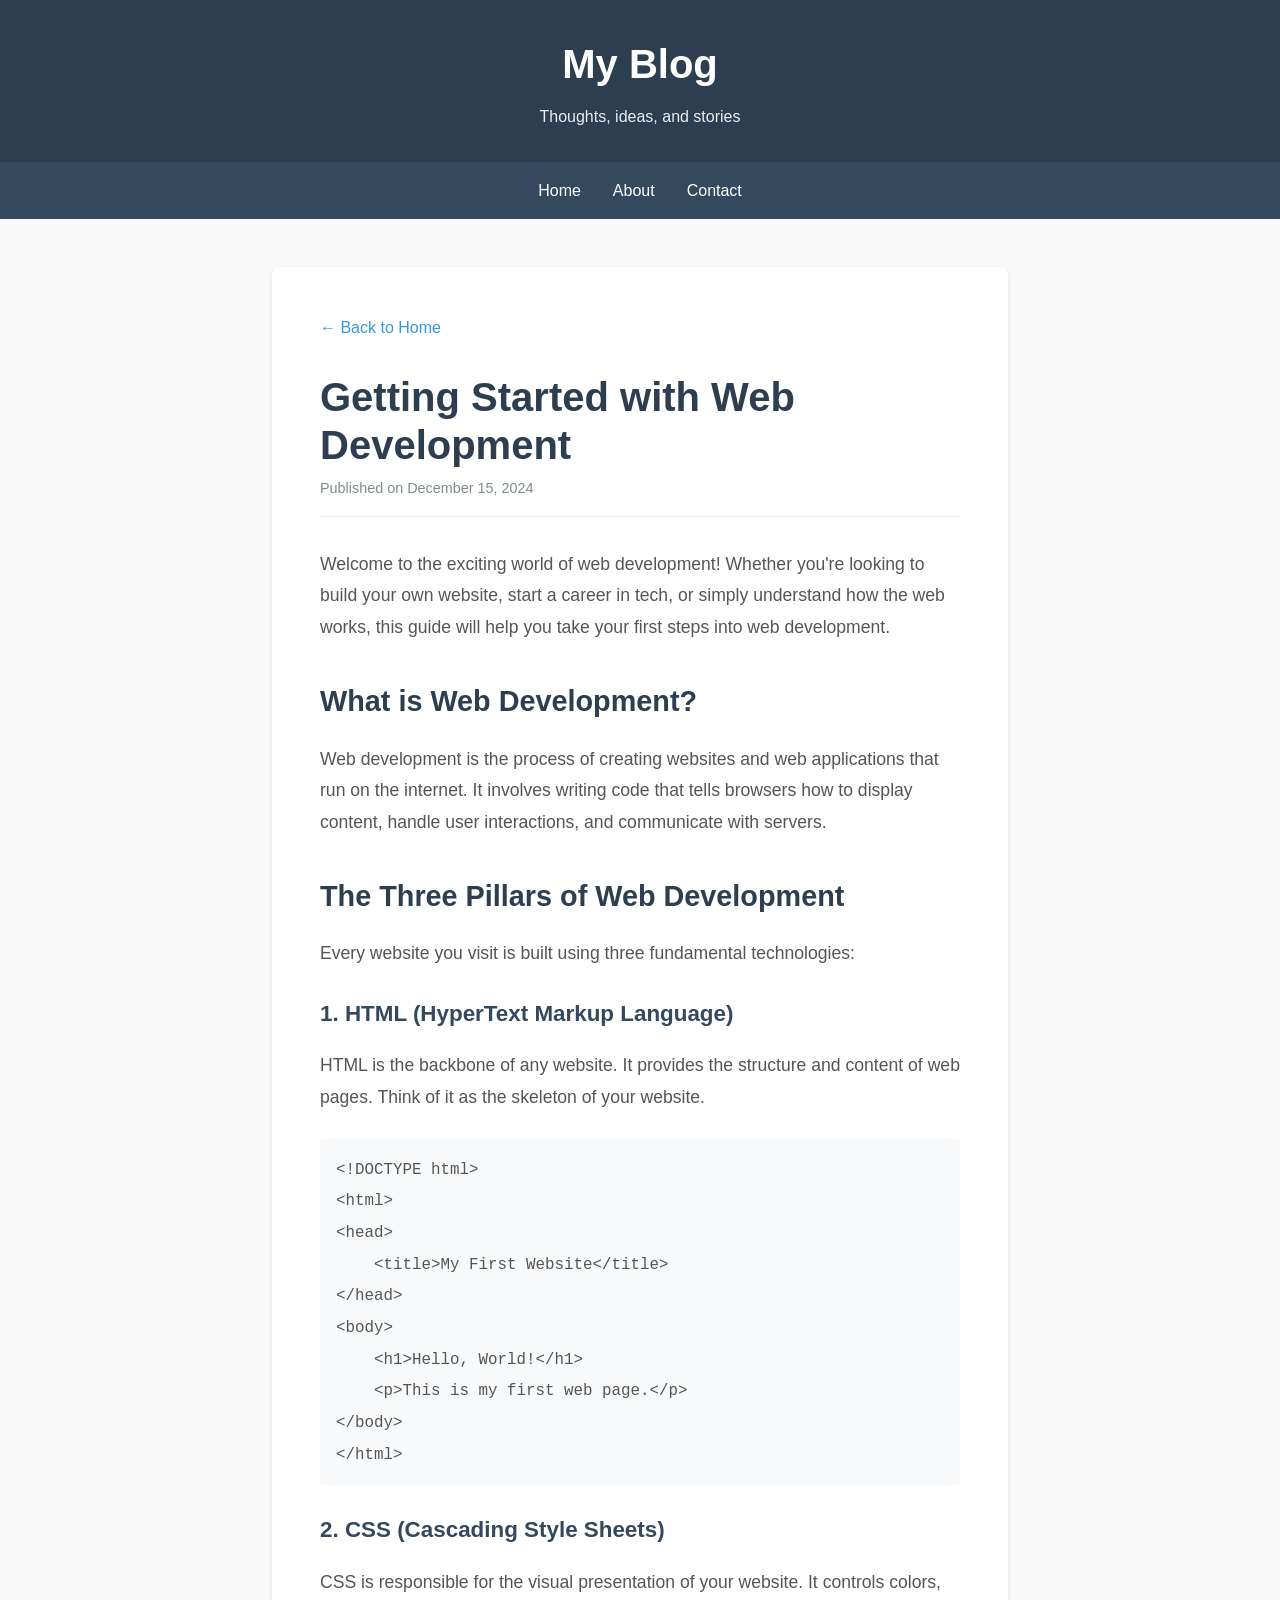
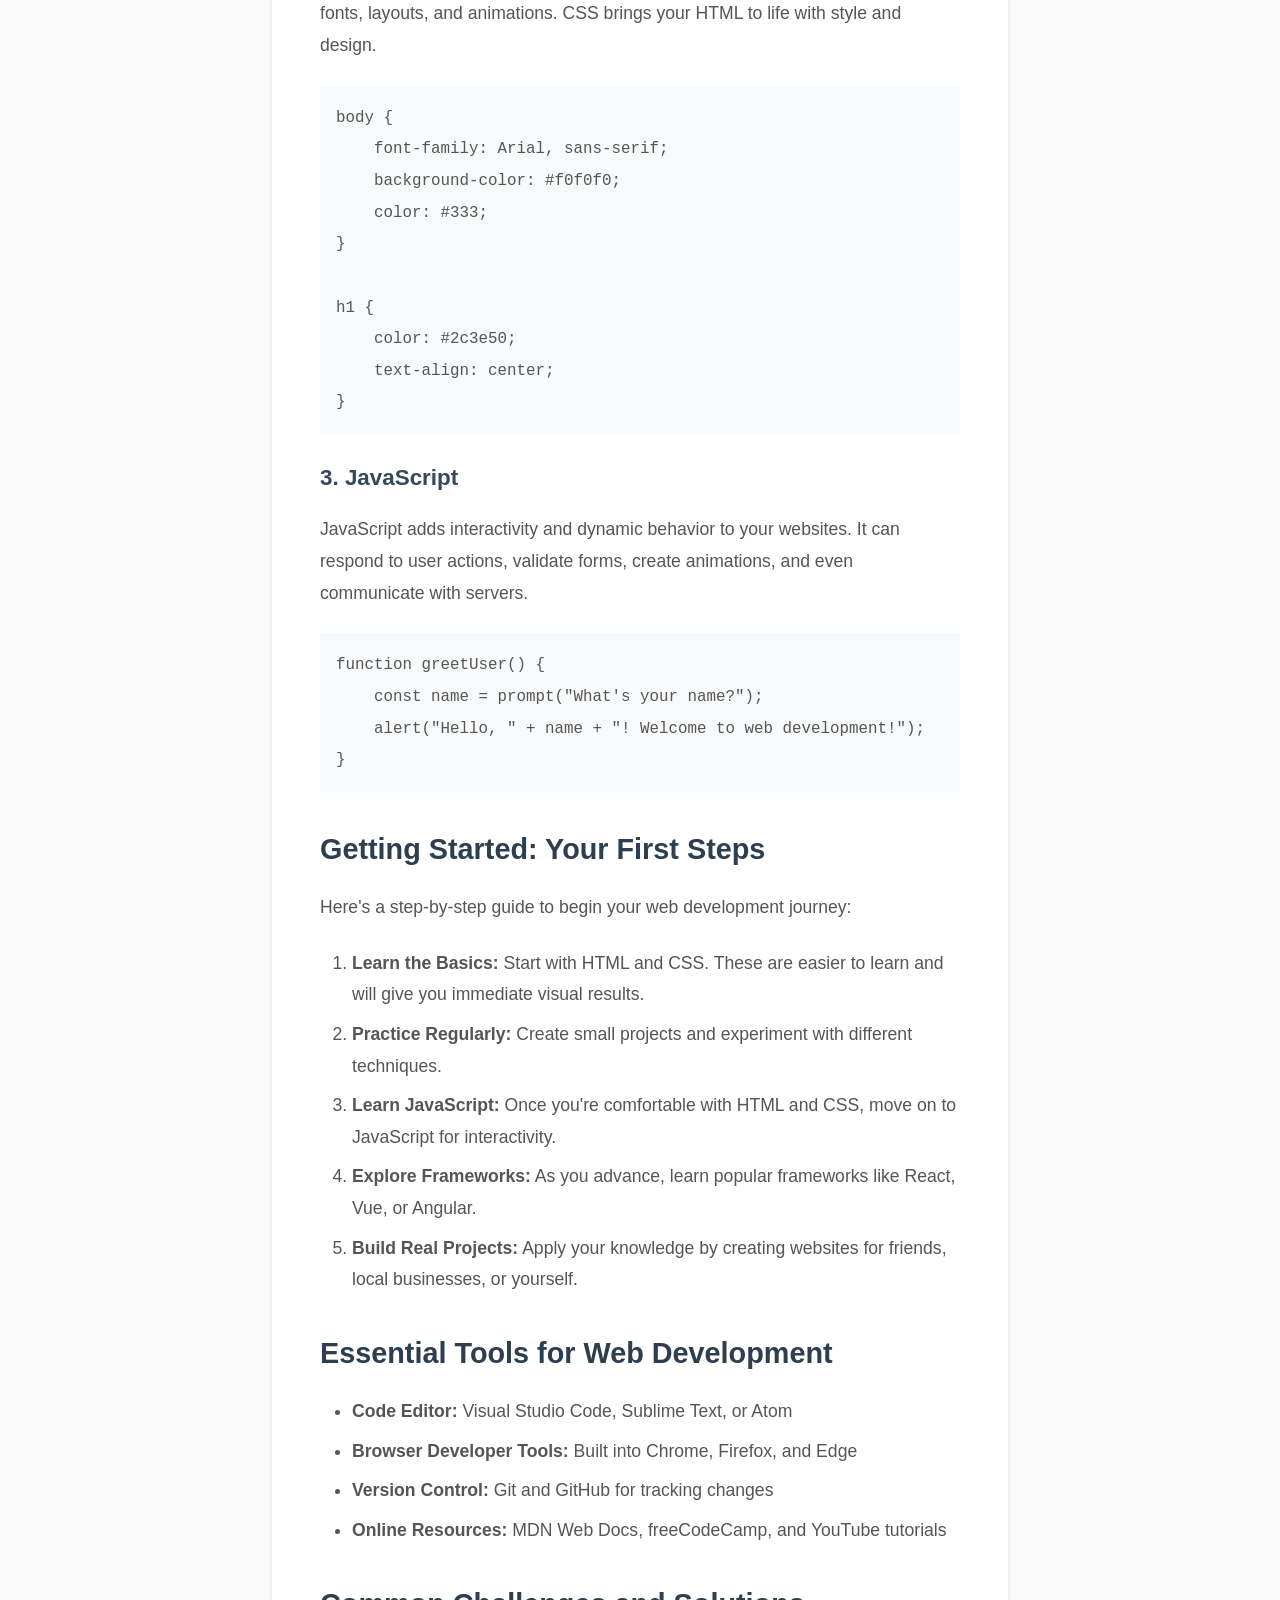
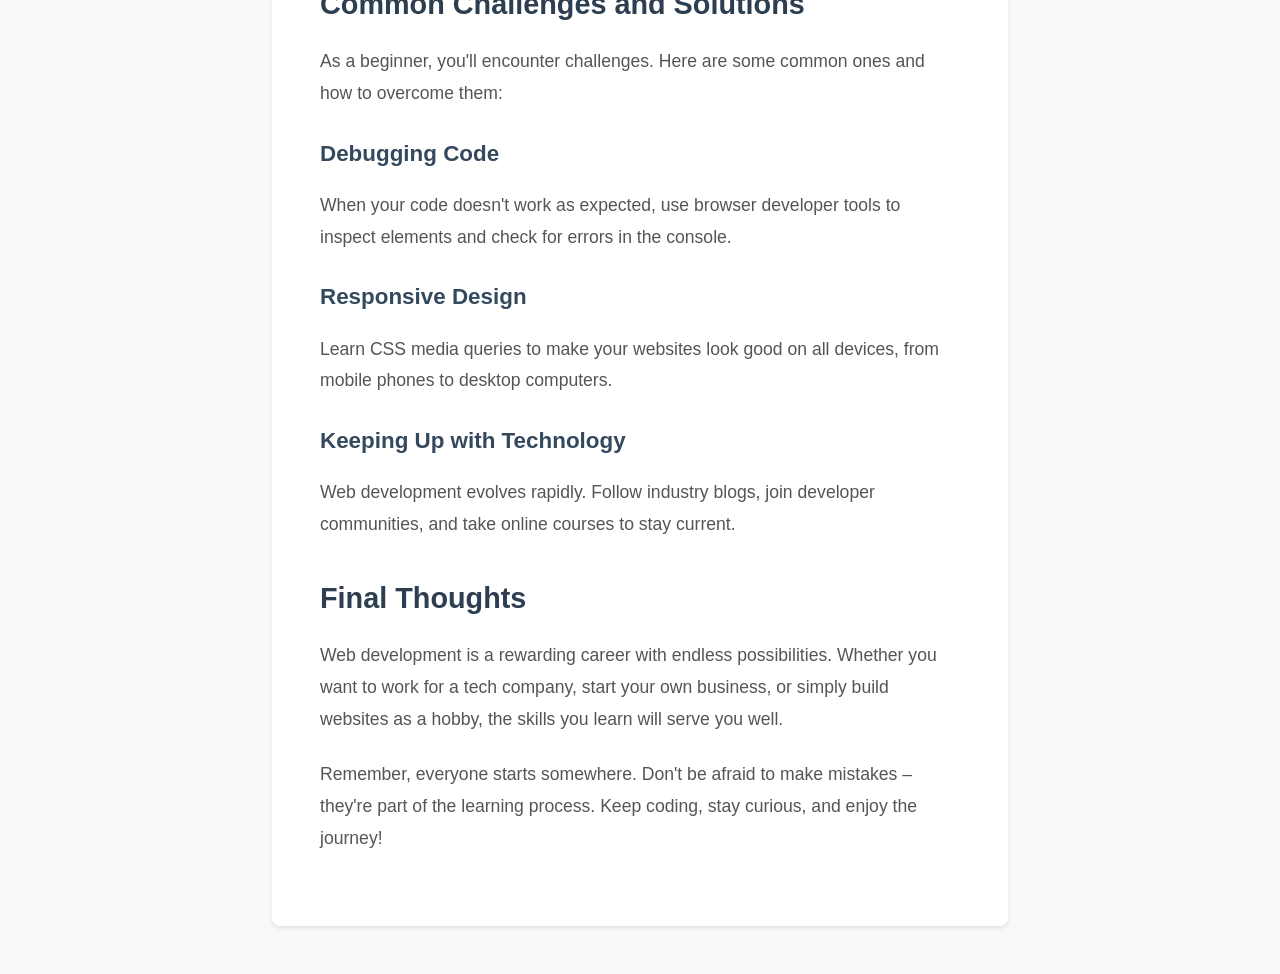
==== posts/post1.html @ 20026648 "Initial blog" ====
<!DOCTYPE html>
<html lang="en">
<head>
    <meta charset="UTF-8">
    <meta name="viewport" content="width=device-width, initial-scale=1.0">
    <title>Getting Started with Web Development - My Blog</title>
    <style>
        * {
            margin: 0;
            padding: 0;
            box-sizing: border-box;
        }

        body {
            font-family: 'Segoe UI', Tahoma, Geneva, Verdana, sans-serif;
            line-height: 1.6;
            color: #333;
            background-color: #f9f9f9;
        }

        header {
            background-color: #2c3e50;
            color: white;
            padding: 2rem 0;
            text-align: center;
        }

        header h1 {
            font-size: 2.5rem;
            margin-bottom: 0.5rem;
        }

        header p {
            font-size: 1rem;
            opacity: 0.9;
        }

        nav {
            background-color: #34495e;
            padding: 1rem 0;
            position: sticky;
            top: 0;
        }

        nav ul {
            list-style: none;
            display: flex;
            justify-content: center;
            gap: 2rem;
            max-width: 1200px;
            margin: 0 auto;
            padding: 0 2rem;
        }

        nav a {
            color: white;
            text-decoration: none;
            font-weight: 500;
            transition: color 0.3s;
        }

        nav a:hover {
            color: #3498db;
        }

        .container {
            max-width: 800px;
            margin: 3rem auto;
            padding: 0 2rem;
        }

        .blog-post-full {
            background: white;
            padding: 3rem;
            border-radius: 8px;
            box-shadow: 0 2px 4px rgba(0,0,0,0.1);
        }

        .blog-post-full h1 {
            color: #2c3e50;
            margin-bottom: 0.5rem;
            font-size: 2.5rem;
            line-height: 1.2;
        }

        .blog-date {
            color: #7f8c8d;
            font-size: 0.9rem;
            margin-bottom: 2rem;
            border-bottom: 1px solid #ecf0f1;
            padding-bottom: 1rem;
        }

        .blog-content {
            color: #555;
            font-size: 1.1rem;
            line-height: 1.8;
        }

        .blog-content h2 {
            color: #2c3e50;
            margin: 2rem 0 1rem 0;
            font-size: 1.8rem;
        }

        .blog-content h3 {
            color: #34495e;
            margin: 1.5rem 0 1rem 0;
            font-size: 1.4rem;
        }

        .blog-content p {
            margin-bottom: 1.5rem;
        }

        .blog-content ul, .blog-content ol {
            margin-bottom: 1.5rem;
            padding-left: 2rem;
        }

        .blog-content li {
            margin-bottom: 0.5rem;
        }

        .blog-content code {
            background-color: #f8f9fa;
            padding: 0.2rem 0.4rem;
            border-radius: 4px;
            font-family: 'Courier New', monospace;
            font-size: 0.9em;
        }

        .blog-content pre {
            background-color: #f8f9fa;
            padding: 1rem;
            border-radius: 4px;
            overflow-x: auto;
            margin: 1.5rem 0;
        }

        .blog-content pre code {
            background-color: transparent;
            padding: 0;
        }

        .back-link {
            display: inline-block;
            margin-bottom: 2rem;
            color: #3498db;
            text-decoration: none;
            font-weight: 500;
        }

        .back-link:hover {
            text-decoration: underline;
        }
    </style>
</head>
<body>
    <header>
        <h1>My Blog</h1>
        <p>Thoughts, ideas, and stories</p>
    </header>

    <nav>
        <ul>
            <li><a href="../index.html">Home</a></li>
            <li><a href="#about">About</a></li>
            <li><a href="#contact">Contact</a></li>
        </ul>
    </nav>

    <div class="container">
        <article class="blog-post-full">
            <a href="../index.html" class="back-link">← Back to Home</a>

            <h1>Getting Started with Web Development</h1>
            <div class="blog-date">Published on December 15, 2024</div>

            <div class="blog-content">
                <p>Welcome to the exciting world of web development! Whether you're looking to build your own website, start a career in tech, or simply understand how the web works, this guide will help you take your first steps into web development.</p>

                <h2>What is Web Development?</h2>
                <p>Web development is the process of creating websites and web applications that run on the internet. It involves writing code that tells browsers how to display content, handle user interactions, and communicate with servers.</p>

                <h2>The Three Pillars of Web Development</h2>
                <p>Every website you visit is built using three fundamental technologies:</p>

                <h3>1. HTML (HyperText Markup Language)</h3>
                <p>HTML is the backbone of any website. It provides the structure and content of web pages. Think of it as the skeleton of your website.</p>
                <pre><code>&lt;!DOCTYPE html&gt;
&lt;html&gt;
&lt;head&gt;
    &lt;title&gt;My First Website&lt;/title&gt;
&lt;/head&gt;
&lt;body&gt;
    &lt;h1&gt;Hello, World!&lt;/h1&gt;
    &lt;p&gt;This is my first web page.&lt;/p&gt;
&lt;/body&gt;
&lt;/html&gt;</code></pre>

                <h3>2. CSS (Cascading Style Sheets)</h3>
                <p>CSS is responsible for the visual presentation of your website. It controls colors, fonts, layouts, and animations. CSS brings your HTML to life with style and design.</p>
                <pre><code>body {
    font-family: Arial, sans-serif;
    background-color: #f0f0f0;
    color: #333;
}

h1 {
    color: #2c3e50;
    text-align: center;
}</code></pre>

                <h3>3. JavaScript</h3>
                <p>JavaScript adds interactivity and dynamic behavior to your websites. It can respond to user actions, validate forms, create animations, and even communicate with servers.</p>
                <pre><code>function greetUser() {
    const name = prompt("What's your name?");
    alert("Hello, " + name + "! Welcome to web development!");
}</code></pre>

                <h2>Getting Started: Your First Steps</h2>
                <p>Here's a step-by-step guide to begin your web development journey:</p>

                <ol>
                    <li><strong>Learn the Basics:</strong> Start with HTML and CSS. These are easier to learn and will give you immediate visual results.</li>
                    <li><strong>Practice Regularly:</strong> Create small projects and experiment with different techniques.</li>
                    <li><strong>Learn JavaScript:</strong> Once you're comfortable with HTML and CSS, move on to JavaScript for interactivity.</li>
                    <li><strong>Explore Frameworks:</strong> As you advance, learn popular frameworks like React, Vue, or Angular.</li>
                    <li><strong>Build Real Projects:</strong> Apply your knowledge by creating websites for friends, local businesses, or yourself.</li>
                </ol>

                <h2>Essential Tools for Web Development</h2>
                <ul>
                    <li><strong>Code Editor:</strong> Visual Studio Code, Sublime Text, or Atom</li>
                    <li><strong>Browser Developer Tools:</strong> Built into Chrome, Firefox, and Edge</li>
                    <li><strong>Version Control:</strong> Git and GitHub for tracking changes</li>
                    <li><strong>Online Resources:</strong> MDN Web Docs, freeCodeCamp, and YouTube tutorials</li>
                </ul>

                <h2>Common Challenges and Solutions</h2>
                <p>As a beginner, you'll encounter challenges. Here are some common ones and how to overcome them:</p>

                <h3>Debugging Code</h3>
                <p>When your code doesn't work as expected, use browser developer tools to inspect elements and check for errors in the console.</p>

                <h3>Responsive Design</h3>
                <p>Learn CSS media queries to make your websites look good on all devices, from mobile phones to desktop computers.</p>

                <h3>Keeping Up with Technology</h3>
                <p>Web development evolves rapidly. Follow industry blogs, join developer communities, and take online courses to stay current.</p>

                <h2>Final Thoughts</h2>
                <p>Web development is a rewarding career with endless possibilities. Whether you want to work for a tech company, start your own business, or simply build websites as a hobby, the skills you learn will serve you well.</p>

                <p>Remember, everyone starts somewhere. Don't be afraid to make mistakes – they're part of the learning process. Keep coding, stay curious, and enjoy the journey!</p>
            </div>
        </article>
    </div>
</body>
</html>
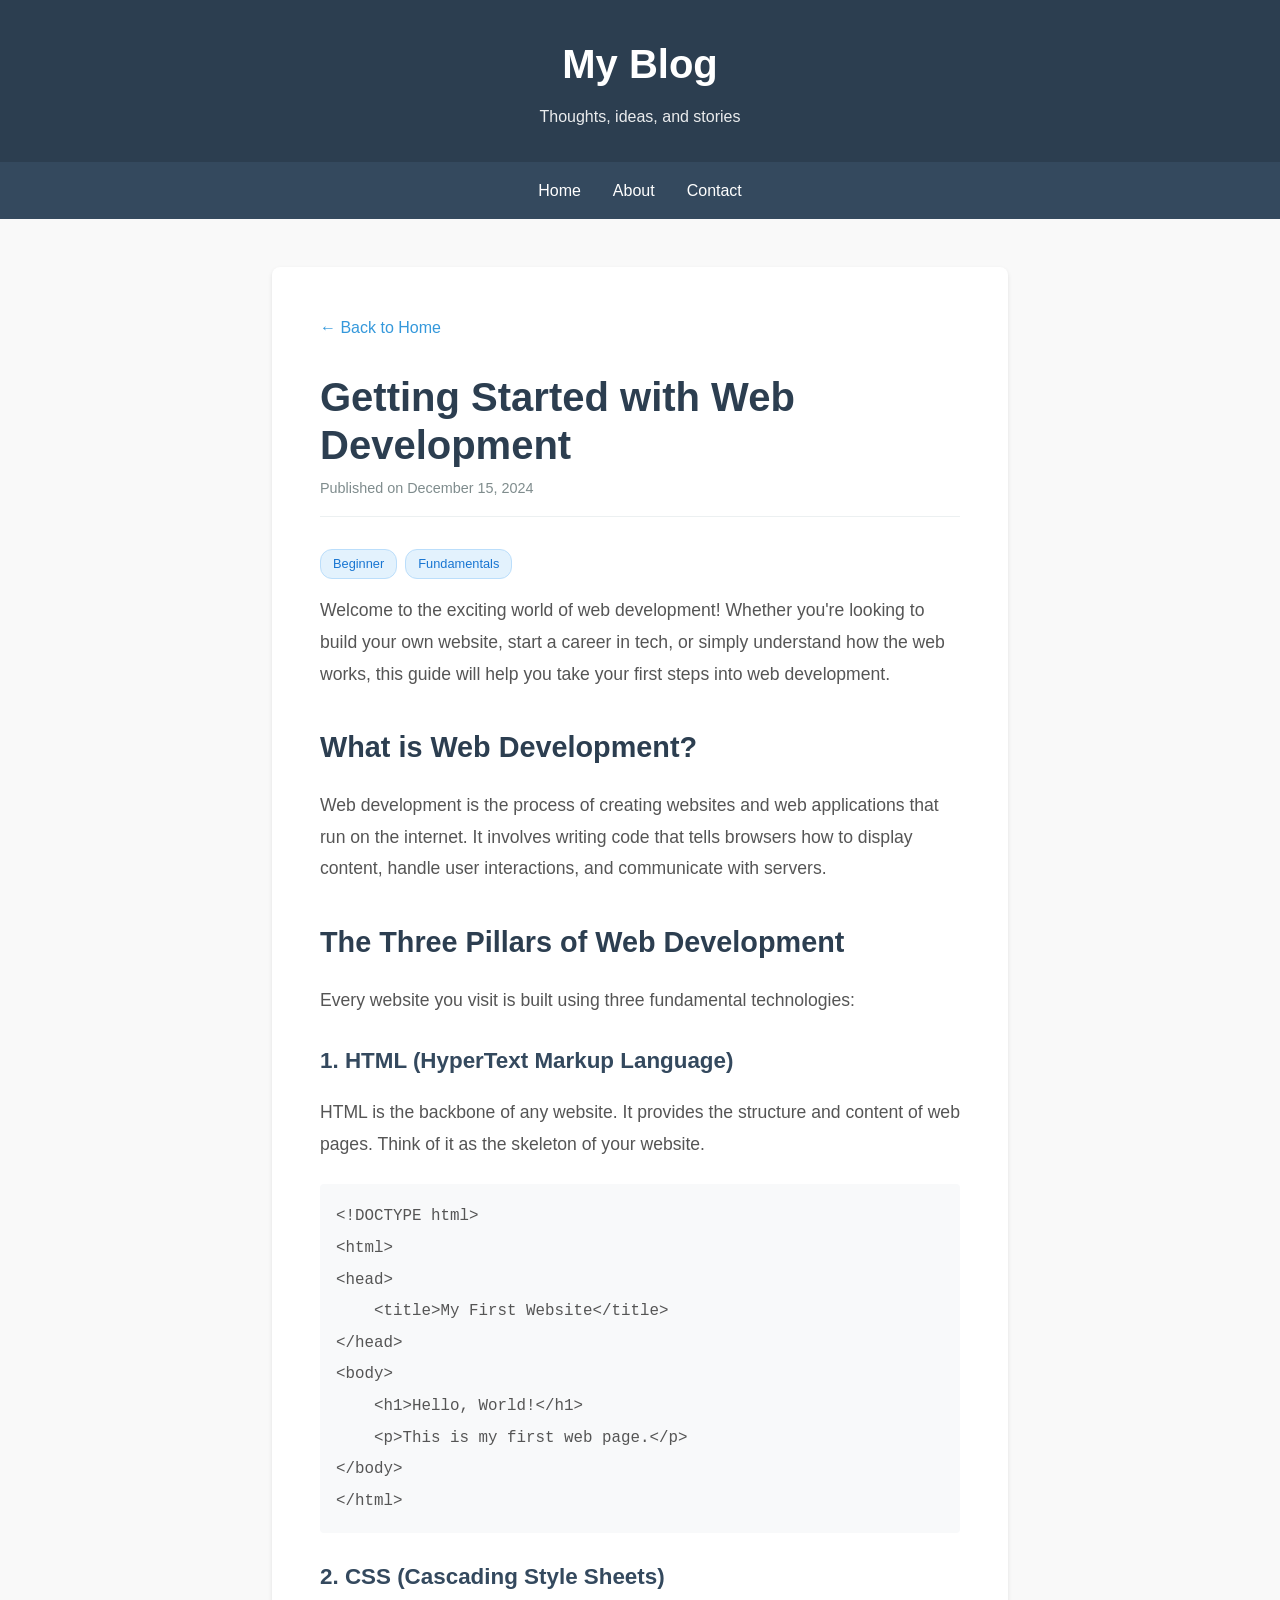
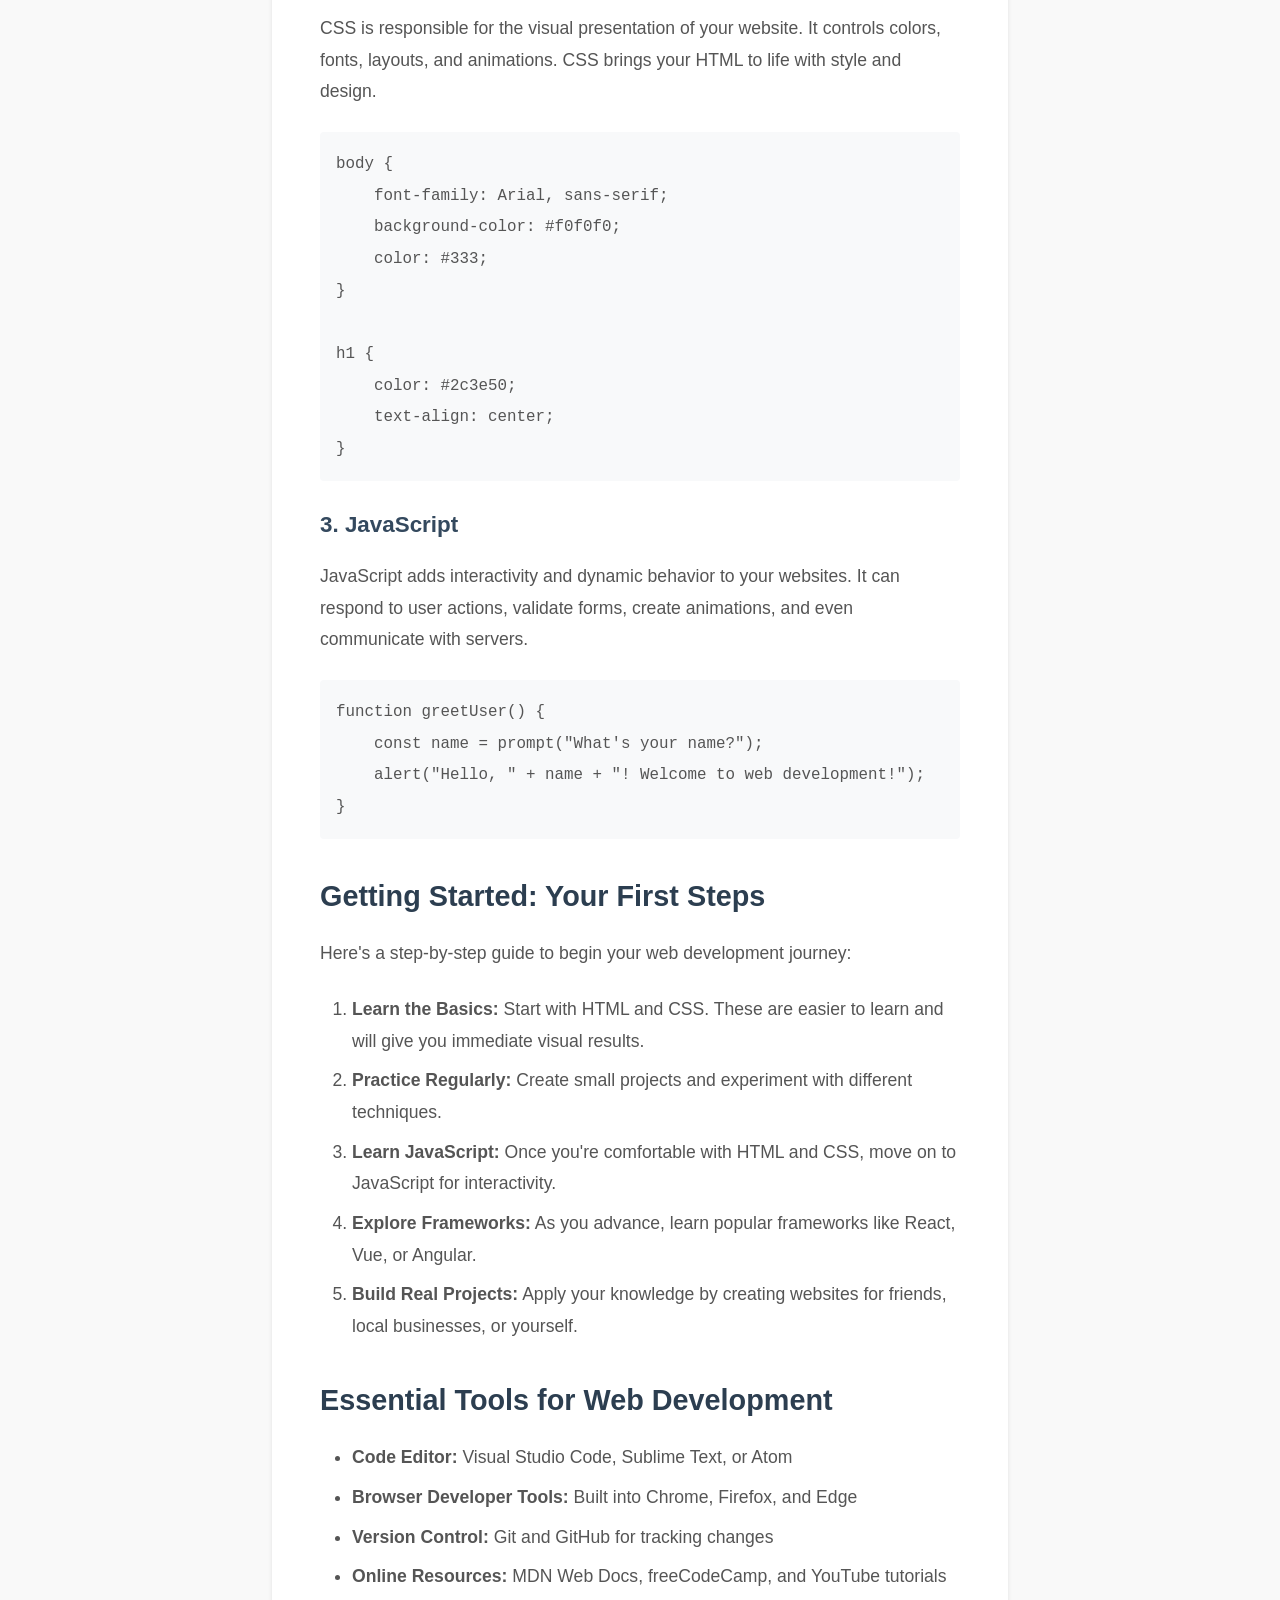
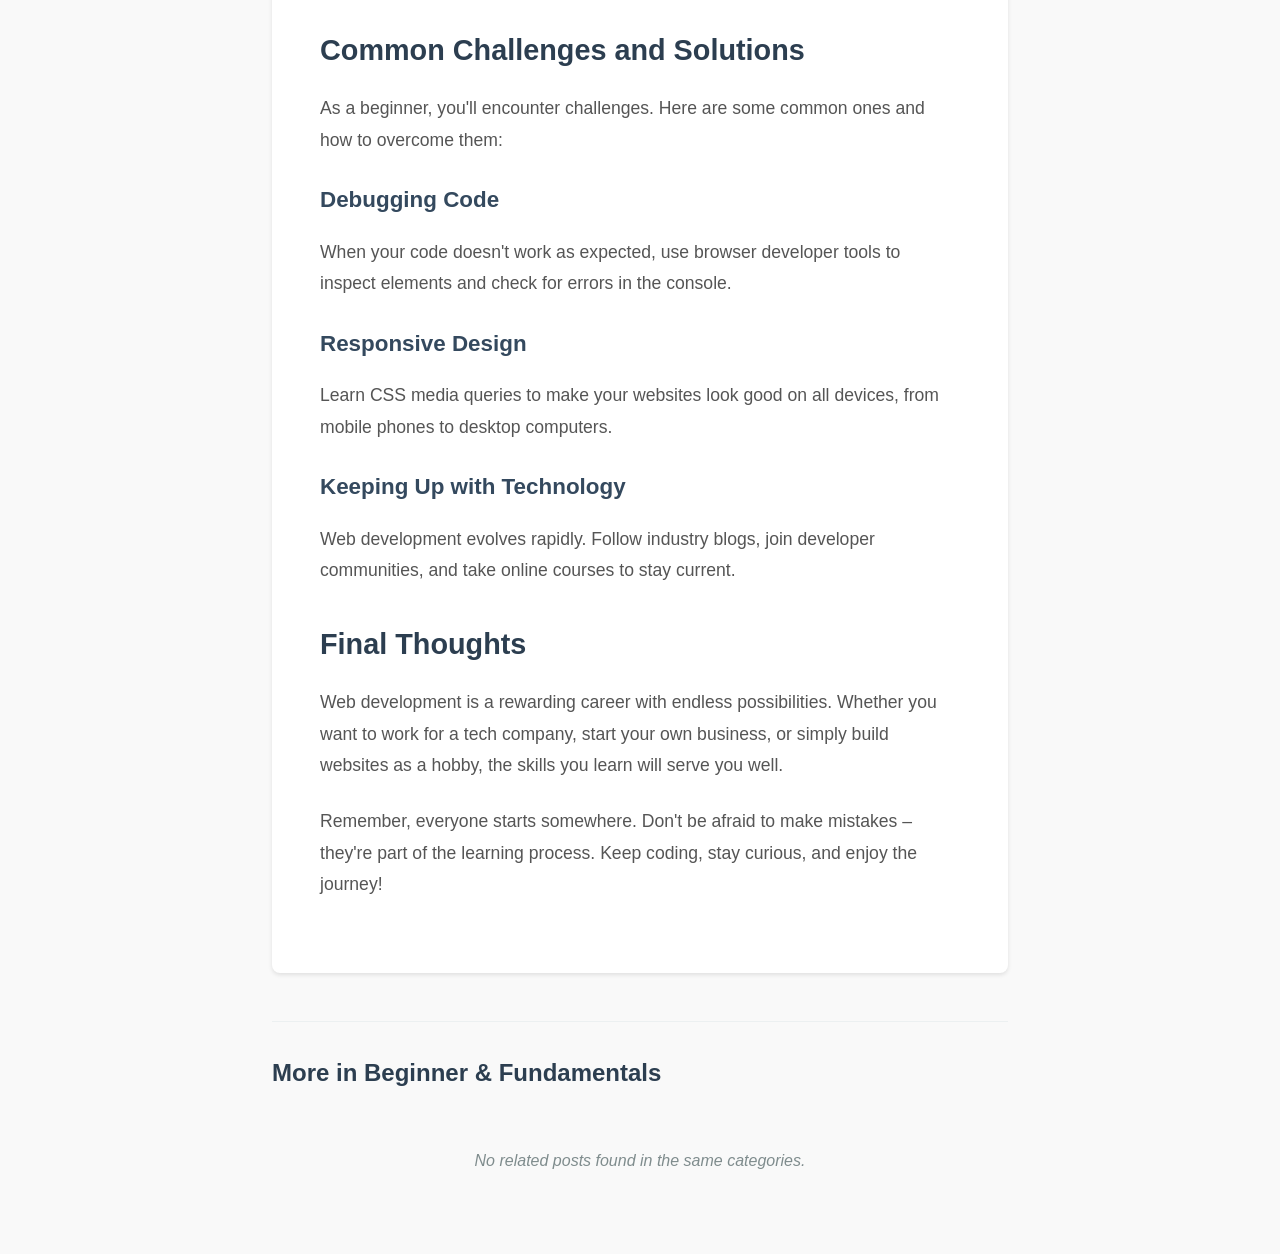
==== commit 37d43757: "Initial commit" ====
--- a/posts/post1.html
+++ b/posts/post1.html
@@ -154,6 +154,92 @@
         .back-link:hover {
             text-decoration: underline;
         }
+
+        /* Category tags and related posts styles */
+        .post-meta {
+            border-top: 1px solid #ecf0f1;
+            padding-top: 2rem;
+            margin-top: 2rem;
+        }
+
+        .post-categories {
+            display: flex;
+            flex-wrap: wrap;
+            gap: 0.5rem;
+            margin-bottom: 1rem;
+        }
+
+        .category-tag {
+            background: #e3f2fd;
+            color: #1976d2;
+            padding: 0.25rem 0.75rem;
+            border-radius: 12px;
+            font-size: 0.8rem;
+            font-weight: 500;
+            border: 1px solid #bbdefb;
+        }
+
+        .related-posts {
+            margin-top: 3rem;
+            padding-top: 2rem;
+            border-top: 1px solid #ecf0f1;
+        }
+
+        .related-posts h3 {
+            color: #2c3e50;
+            margin-bottom: 1.5rem;
+            font-size: 1.5rem;
+        }
+
+        .related-posts-grid {
+            display: grid;
+            grid-template-columns: repeat(auto-fit, minmax(300px, 1fr));
+            gap: 1.5rem;
+        }
+
+        .related-post-card {
+            background: white;
+            padding: 1.5rem;
+            border-radius: 8px;
+            box-shadow: 0 2px 4px rgba(0,0,0,0.1);
+            border: 1px solid #ecf0f1;
+            transition: box-shadow 0.3s ease;
+        }
+
+        .related-post-card:hover {
+            box-shadow: 0 4px 8px rgba(0,0,0,0.15);
+        }
+
+        .related-post-card h4 {
+            color: #2c3e50;
+            margin-bottom: 0.5rem;
+            font-size: 1.1rem;
+            line-height: 1.3;
+        }
+
+        .related-post-card .blog-date {
+            color: #7f8c8d;
+            font-size: 0.85rem;
+            margin-bottom: 0.75rem;
+        }
+
+        .related-post-card .read-more {
+            color: #3498db;
+            text-decoration: none;
+            font-weight: 500;
+            font-size: 0.9rem;
+        }
+
+        .related-post-card .read-more:hover {
+            text-decoration: underline;
+        }
+
+        .no-related-posts {
+            text-align: center;
+            padding: 2rem;
+            color: #7f8c8d;
+            font-style: italic;
+        }
     </style>
 </head>
 <body>
@@ -176,6 +262,11 @@
 
             <h1>Getting Started with Web Development</h1>
             <div class="blog-date">Published on December 15, 2024</div>
+
+            <div class="post-categories">
+                <span class="category-tag">Beginner</span>
+                <span class="category-tag">Fundamentals</span>
+            </div>
 
             <div class="blog-content">
                 <p>Welcome to the exciting world of web development! Whether you're looking to build your own website, start a career in tech, or simply understand how the web works, this guide will help you take your first steps into web development.</p>
@@ -256,6 +347,115 @@
                 <p>Remember, everyone starts somewhere. Don't be afraid to make mistakes – they're part of the learning process. Keep coding, stay curious, and enjoy the journey!</p>
             </div>
         </article>
+
+        <div class="related-posts">
+            <h3>More in Beginner & Fundamentals</h3>
+            <div id="related-posts-container" class="related-posts-grid">
+                <!-- Related posts will be loaded here -->
+            </div>
+        </div>
     </div>
+
+    <script>
+        // Related posts loader for individual blog posts
+        class RelatedPostsLoader {
+            constructor(currentPostId, currentCategories) {
+                this.currentPostId = currentPostId;
+                this.currentCategories = currentCategories;
+                this.container = document.getElementById('related-posts-container');
+                this.posts = [];
+            }
+
+            // Load posts and display related ones
+            async loadRelatedPosts() {
+                try {
+                    const response = await fetch('../posts.json');
+                    if (!response.ok) {
+                        throw new Error(`HTTP error! status: ${response.status}`);
+                    }
+                    this.posts = await response.json();
+                    this.displayRelatedPosts();
+                } catch (error) {
+                    console.error('Error loading related posts:', error);
+                    this.showError('Failed to load related posts.');
+                }
+            }
+
+            // Find and display related posts
+            displayRelatedPosts() {
+                // Find posts that share categories but are not the current post
+                const relatedPosts = this.posts.filter(post => {
+                    if (post.id === this.currentPostId) return false;
+
+                    // Check if post shares any categories
+                    return post.categories && post.categories.some(cat =>
+                        this.currentCategories.includes(cat)
+                    );
+                });
+
+                if (relatedPosts.length === 0) {
+                    this.showNoRelatedPosts();
+                    return;
+                }
+
+                // Clear container and display related posts
+                this.container.innerHTML = '';
+                relatedPosts.forEach(post => {
+                    const postElement = this.createRelatedPostElement(post);
+                    this.container.appendChild(postElement);
+                });
+            }
+
+            // Create HTML element for a related post
+            createRelatedPostElement(post) {
+                const div = document.createElement('div');
+                div.className = 'related-post-card';
+
+                div.innerHTML = `
+                    <h4>${this.escapeHtml(post.title)}</h4>
+                    <div class="blog-date">Published on ${this.escapeHtml(post.date)}</div>
+                    <p>${this.escapeHtml(post.preview)}</p>
+                    <a href="${this.escapeHtml(post.url)}" class="read-more">Read More →</a>
+                `;
+
+                return div;
+            }
+
+            // Show message when no related posts found
+            showNoRelatedPosts() {
+                this.container.innerHTML = `
+                    <div class="no-related-posts">
+                        <p>No related posts found in the same categories.</p>
+                    </div>
+                `;
+            }
+
+            // Show error message
+            showError(message) {
+                this.container.innerHTML = `
+                    <div class="no-related-posts" style="color: #c33;">
+                        <p>${this.escapeHtml(message)}</p>
+                    </div>
+                `;
+            }
+
+            // Simple HTML escaping
+            escapeHtml(text) {
+                const div = document.createElement('div');
+                div.textContent = text;
+                return div.innerHTML;
+            }
+        }
+
+        // Initialize related posts when DOM is ready
+        document.addEventListener('DOMContentLoaded', () => {
+            // Current post data - update these for each post page
+            const currentPostId = 1;
+            const currentCategories = ['Beginner', 'Fundamentals'];
+
+            const relatedPostsLoader = new RelatedPostsLoader(currentPostId, currentCategories);
+            relatedPostsLoader.loadRelatedPosts();
+        });
+    </script>
 </body>
 </html>
